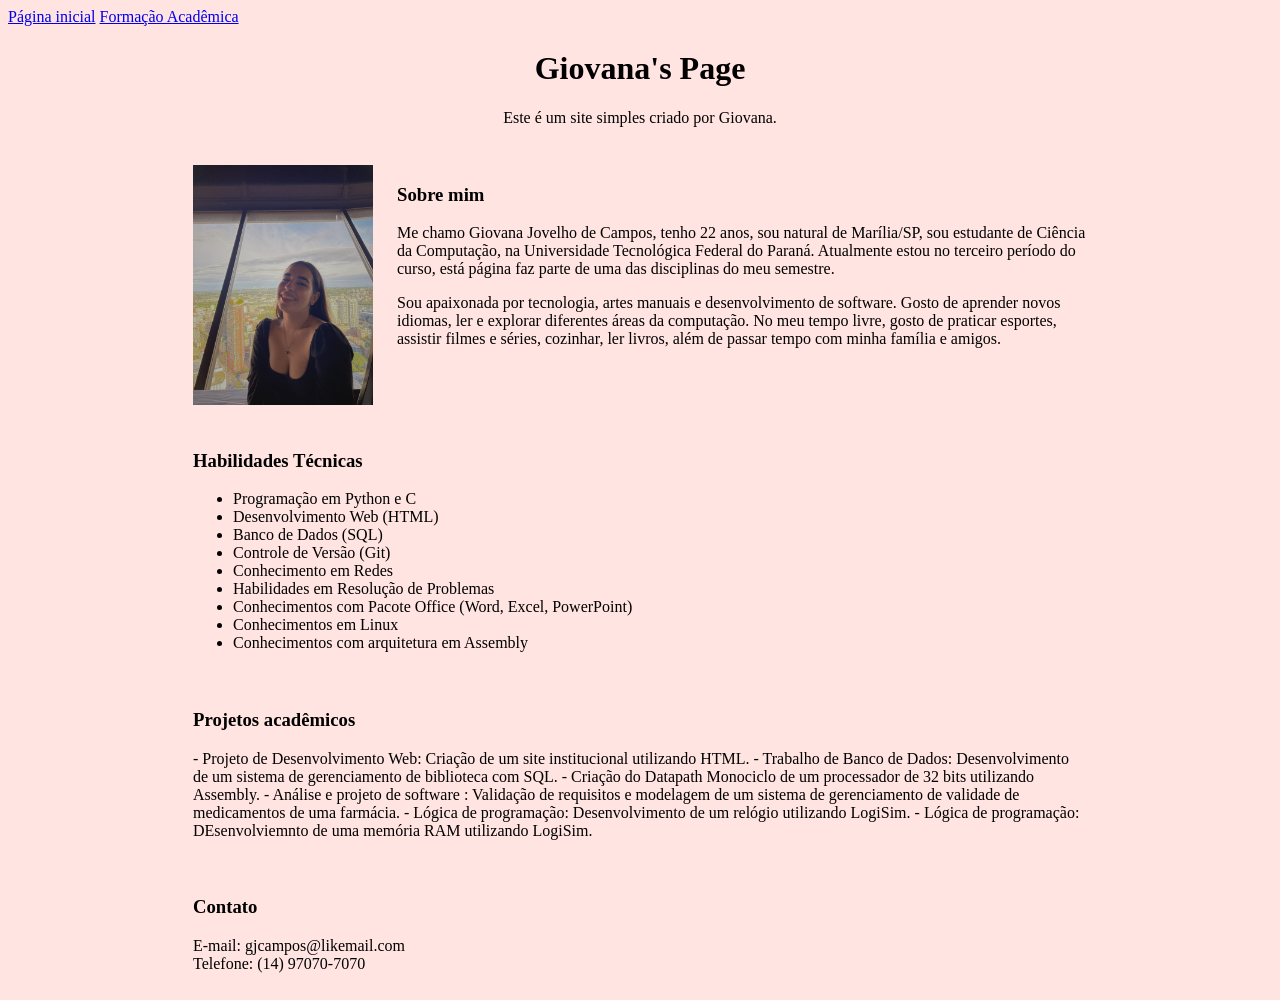
==== index.html @ 89d55080 "Fixes  #4" ====
<!DOCTYPE html>
<html lang="pt-BR">
<head>
    <meta charset="UTF-8">
    <meta name="viewport" content="width=device-width, initial-scale=1.0">
    <title>Giovana's Page</title>
</head>
<body bgcolor="#ffe4e1">

<table border="0" width="900" align="center">
    <nav justify-content="space-between">
        <a href="index.html">Página inicial</a>
        <a href="page.2.html">Formação Acadêmica</a>
    </nav>
    <tr>
        <td colspan="2" align="center">
            <h1>Giovana's Page</h1>
            <p>Este é um site simples criado por Giovana.</p>
            <br>
        </td>
    </tr>
    <tr>
        <td align="left" width="200" valign="top">
            <img src="./IMG/WhatsApp Image 2026-09-06 at 14.52.01.jpeg" width="180" >
        </td>
        <td align="left" valign="top">
            <h3>Sobre mim</h3>
            <p>
                <font face="Times New Roman" size="3">
                    Me chamo Giovana Jovelho de Campos, tenho 22 anos, sou natural de Marília/SP, sou estudante de Ciência da Computação, na Universidade Tecnológica Federal do Paraná. Atualmente estou no terceiro período do curso, está página faz parte de uma das disciplinas do meu semestre.
                </font>
            </p>   
            <p>
                <font face="Times New Roman" size="3">
                    Sou apaixonada por tecnologia, artes manuais e desenvolvimento de software. Gosto de aprender novos idiomas, ler e explorar diferentes áreas da computação. No meu tempo livre, gosto de praticar esportes, assistir filmes e séries, cozinhar, ler livros, além de passar tempo com minha família e amigos.
                </font>
            </p>
            <br>
    <tr>
        <td colspan="2" align="left" padding="25px">
            <br>
            <h3>Habilidades Técnicas</h3>
            <ul>
                <li>Programação em Python e C</li>
                <li>Desenvolvimento Web (HTML)</li>
                <li>Banco de Dados (SQL)</li>
                <li>Controle de Versão (Git)</li>
                <li>Conhecimento em Redes</li>
                <li>Habilidades em Resolução de Problemas</li>
                <li>Conhecimentos com Pacote Office (Word, Excel, PowerPoint)</li>
                <li>Conhecimentos em Linux</li>
                <li>Conhecimentos com arquitetura em Assembly</li>
            </ul>
        </td>
    </tr>
    <tr>
        <td colspan="2" align="left" padding="25px">
            <br>
            <h3>Projetos acadêmicos</h3>
            <p>
                <font face="Times New Roman" size="3">
                    - Projeto de Desenvolvimento Web: Criação de um site institucional utilizando HTML.
                    - Trabalho de Banco de Dados: Desenvolvimento de um sistema de gerenciamento de biblioteca com SQL.
                    - Criação do Datapath Monociclo de um processador de 32 bits utilizando Assembly.
                    - Análise e projeto de software : Validação de requisitos e modelagem de um sistema de gerenciamento de validade de medicamentos de uma farmácia.
                    - Lógica de programação: Desenvolvimento de um relógio utilizando LogiSim.
                    - Lógica de programação: DEsenvolviemnto de uma memória RAM utilizando LogiSim.
                </font>
            </p>
        </td>
    </tr>
    <tr>
        <td colspan="2" align="left" padding="25px">
            <br>
            <h3>Contato</h3>
            <p>
                <font face="Times New Roman" size="3">
                    E-mail: gjcampos@likemail.com
                    <br>
                    Telefone: (14) 97070-7070
                </font>
            </p>
        </td>
    </tr>
</table>
</body>
</html>
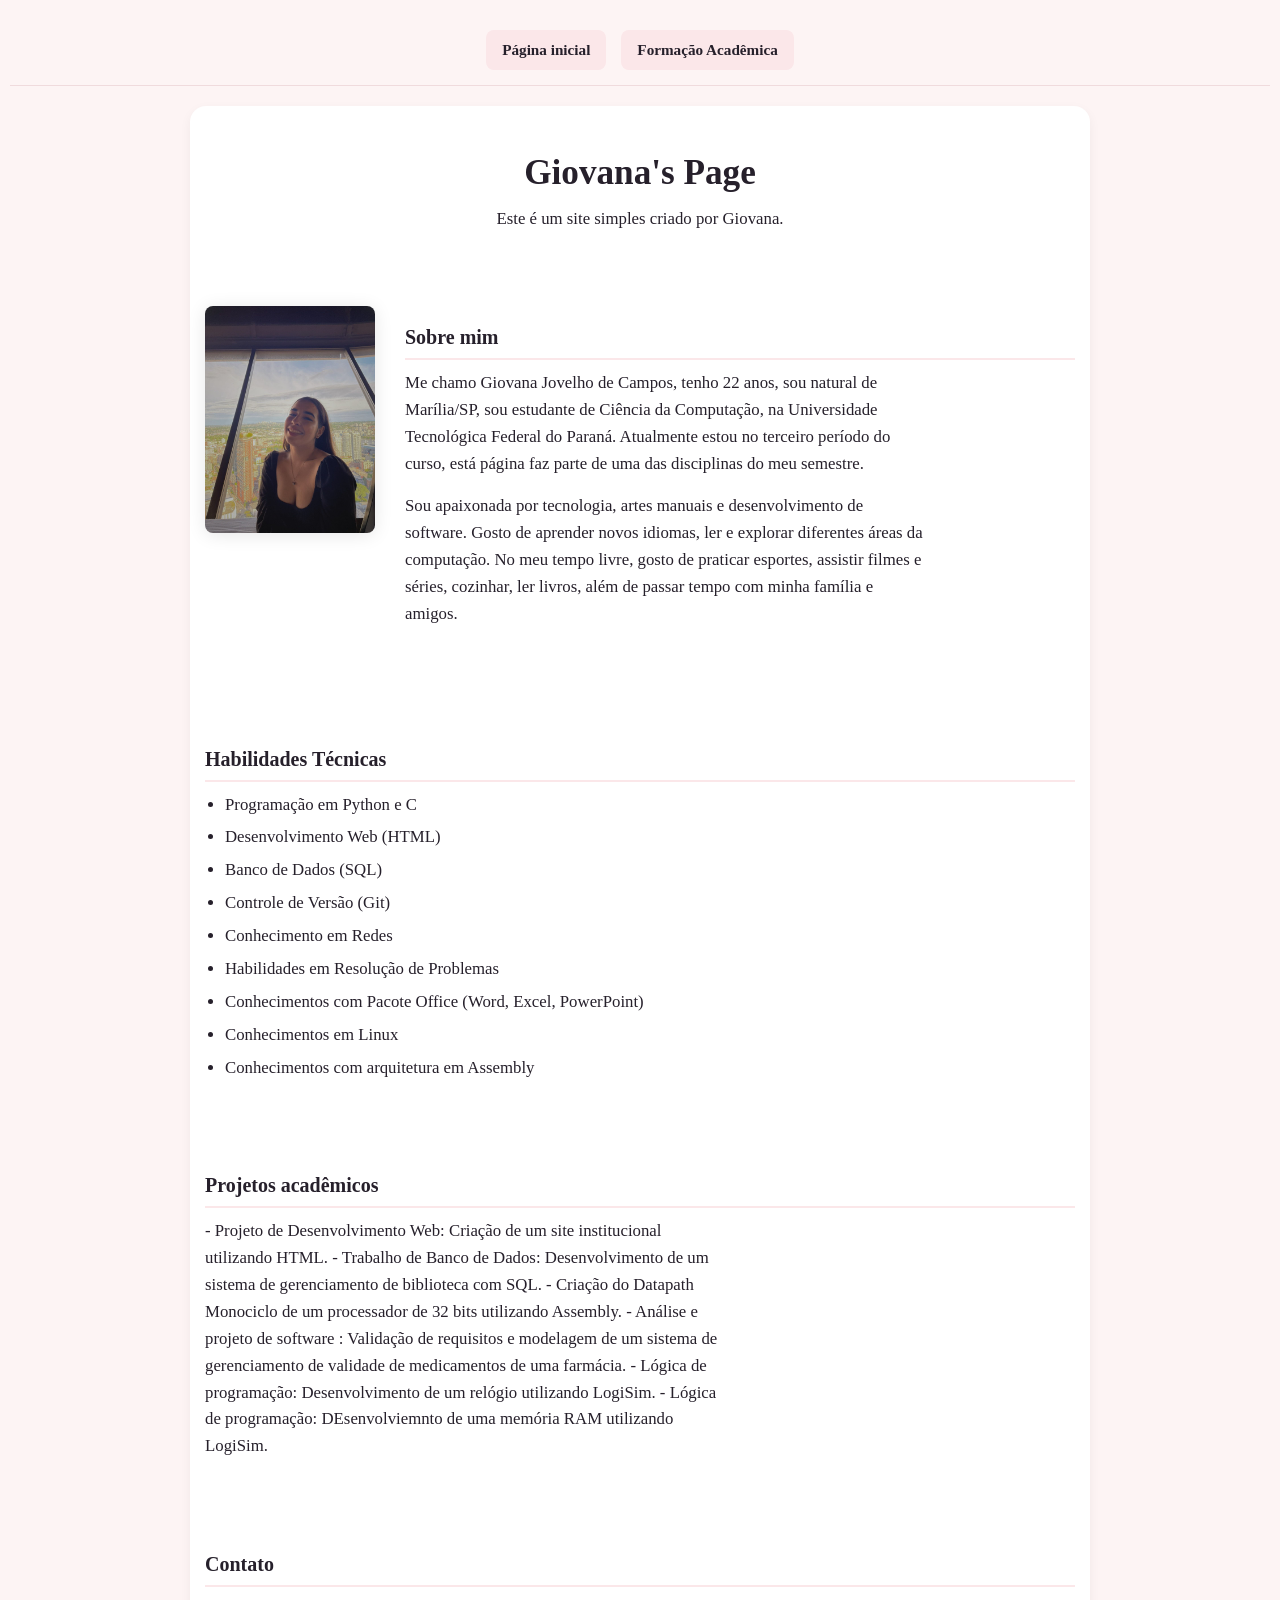
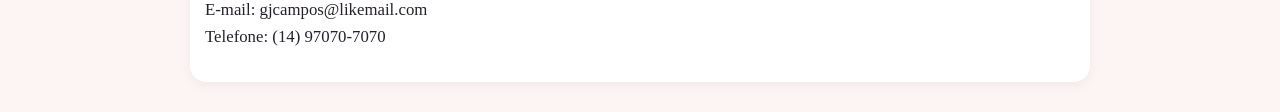
==== commit e3d7d130: "Adição de CSS" ====
--- a/index.html
+++ b/index.html
@@ -1,11 +1,12 @@
 <!DOCTYPE html>
 <html lang="pt-BR">
 <head>
+    <link rel="stylesheet" href="style.css">
     <meta charset="UTF-8">
     <meta name="viewport" content="width=device-width, initial-scale=1.0">
     <title>Giovana's Page</title>
 </head>
-<body bgcolor="#ffe4e1">
+<body>
 
 <table border="0" width="900" align="center">
     <nav justify-content="space-between">
--- a/style.css
+++ b/style.css
@@ -0,0 +1,140 @@
+:root {
+    --bg-color: #fdf4f4;
+    --text-color: #333; 
+    --surface: #ffffff;
+    --surface-alt: #fbe7e9;
+    --ink: #26202b; 
+    --ink-muted: #6e6577;
+    --accent: #d6486b;
+    --accent-hover: #b33252;
+    --teal: #1f6f6b;
+    --border-color: #f0dbdd;
+
+    --font-display: 'Fraunces', Georgia, serif;
+    --font-body: 'Times New Roman', serif;
+
+    --radius-sm: 8px;
+    --radius-lg: 16px;
+}
+
+*, *::before, *::after {
+    box-sizing: border-box;
+}
+
+html{
+    scroll-behavior: smooth;
+}
+
+body {
+    background-color: var(--bg-color);
+    color: var(--ink);
+    font-family: var(--font-body);
+    font-size: 1.05rem;
+    line-height: 1.6;
+    margin: 0;
+    padding: 30px 10px;
+}
+
+table {
+    background-color: var(--surface);
+    border-radius: var(--radius-lg);
+    border-collapse: collapse;
+    padding: 30px;
+    box-shadow: 0 4px 12px rgba(0, 0, 0, 0.05);
+    margin: 0 auto;
+    max-width: 900px;
+    width: 100%;
+}
+
+td {
+    padding: 15px;
+}
+
+font{
+    font-family: inherit;
+    font-size: inherit;
+    color: inherit;
+}
+
+nav {
+    display: flex;
+    justify-content: center;
+    gap: 15px;
+    padding-bottom: 15px;
+    margin-bottom: 20px;
+    border-bottom: 1px solid var(--border-color);
+}    
+
+nav a {
+    text-decoration: none;
+    color: var(--ink);
+    font-weight: bold;
+    font-size: 0.95rem;
+    padding: 8px 16px;
+    background-color: var(--surface-alt);
+    border-radius: var(--radius-sm);
+    transition: all 0.2s ease;
+}
+
+nav a:hover {
+    background-color: var(--accent);
+    color: #ffffff;
+}
+
+img {
+    max-width: 100%;
+    height: auto;
+    border-radius: var(--radius-sm);
+    box-shadow: 0 2px 18px rgba(0, 0, 0, 0.1);
+    display: block;
+}
+
+a {
+    color: var(--accent);
+}
+
+a:focus-visible,
+button:focus-visible {
+    outline: 2px solid var(--teal);
+    outline-offset: 3px;
+}
+
+h1 {
+    font-family: var(--font-display);
+    color: var(--ink);
+    font-size: 2.2rem;
+    margin-bottom: 5px;
+}
+
+h3 {
+    font-family: var(--font-display);
+    color: var(--ink);
+    font-size: 1.25rem;
+    border-bottom: 2px solid var(--surface-alt);
+    padding-bottom: 5px;
+    margin-bottom: 10px;
+    margin-top: 15px;
+}
+
+p {
+    margin: 0 0 1rem;
+    max-width: 62ch;
+    color: var(--ink);
+}
+
+ul  {
+    margin: 0 0 1rem 20px;
+    padding: 0;
+}
+
+li {
+    margin-bottom: 6px;
+}
+
+a {
+    color: var(--accent);
+}
+
+a:hover {
+    color: var(--accent);
+}
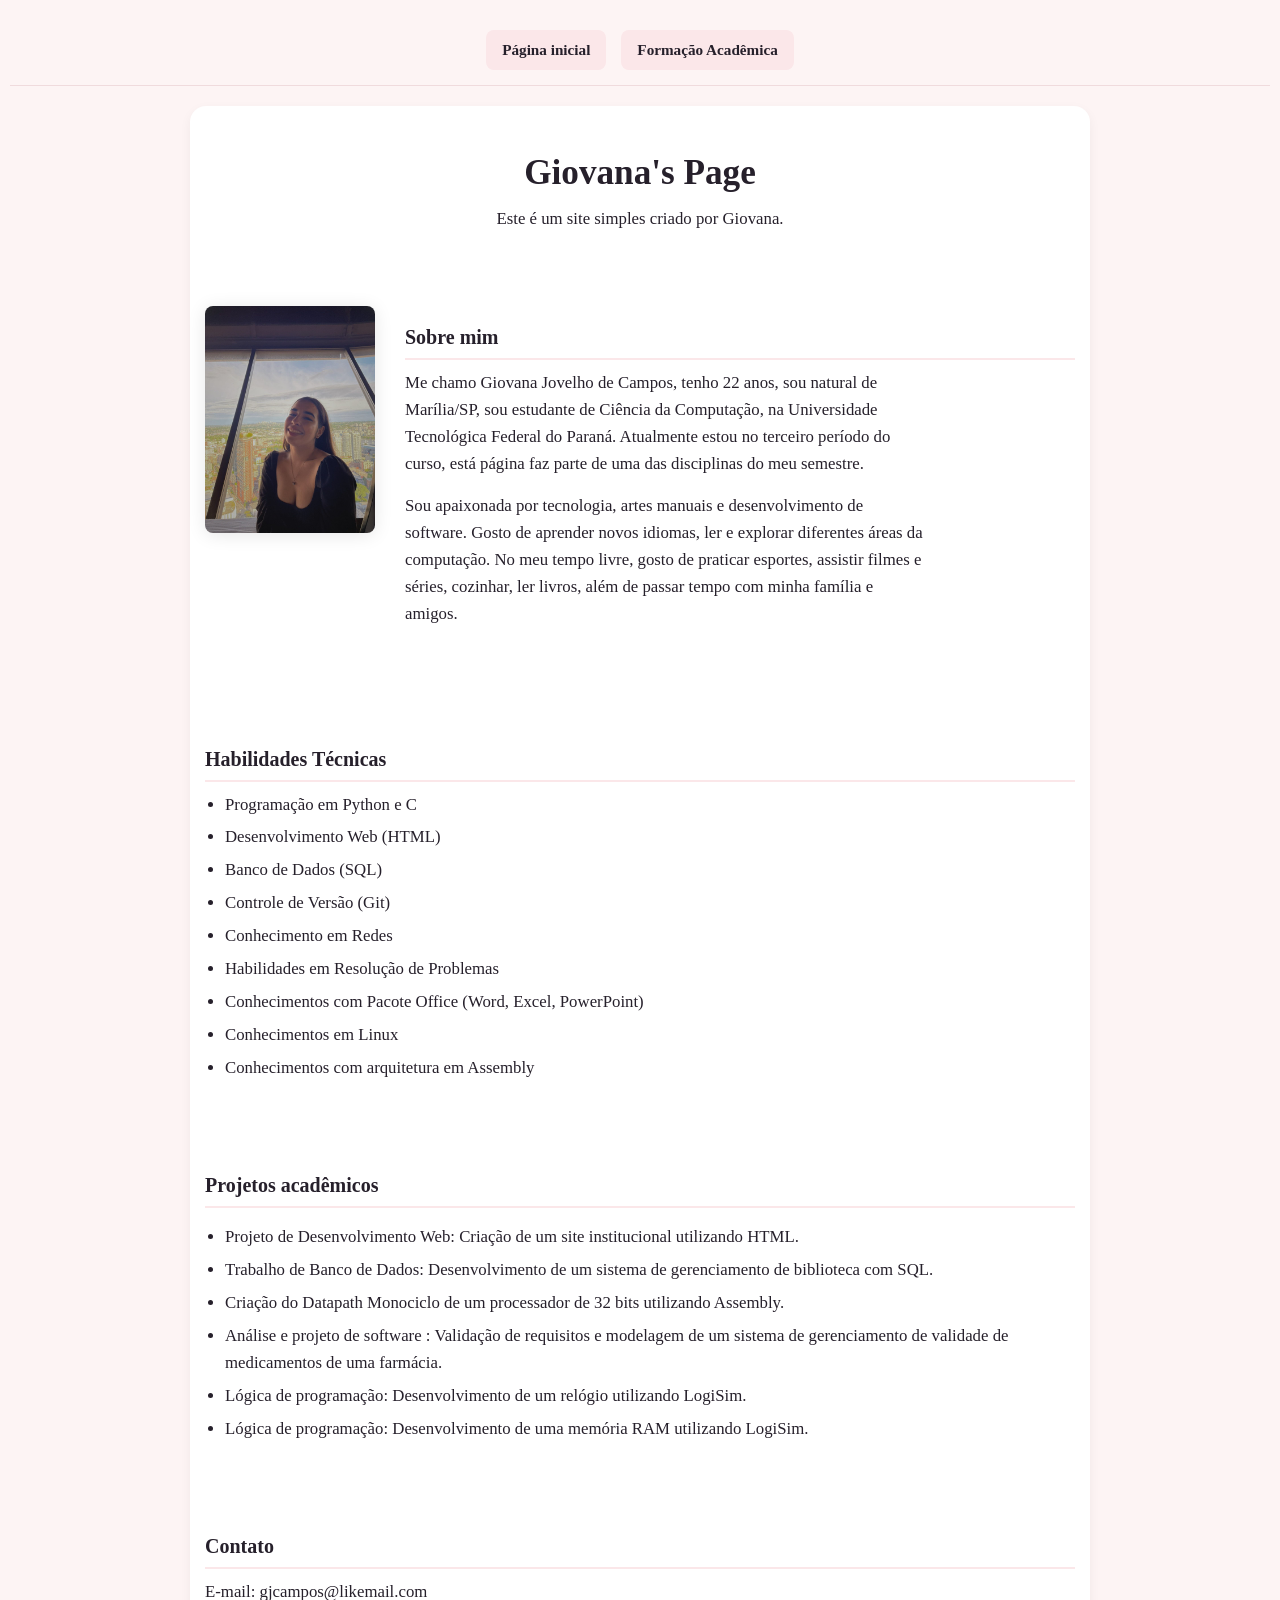
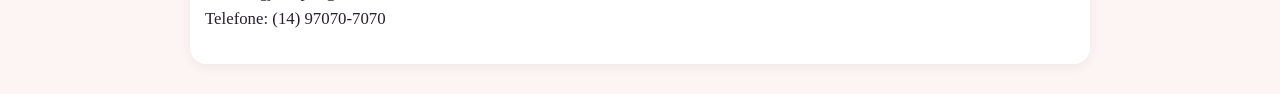
==== commit 537b7b14: "Correção HTML" ====
--- a/index.html
+++ b/index.html
@@ -60,13 +60,15 @@
             <h3>Projetos acadêmicos</h3>
             <p>
                 <font face="Times New Roman" size="3">
-                    - Projeto de Desenvolvimento Web: Criação de um site institucional utilizando HTML.
-                    - Trabalho de Banco de Dados: Desenvolvimento de um sistema de gerenciamento de biblioteca com SQL.
-                    - Criação do Datapath Monociclo de um processador de 32 bits utilizando Assembly.
-                    - Análise e projeto de software : Validação de requisitos e modelagem de um sistema de gerenciamento de validade de medicamentos de uma farmácia.
-                    - Lógica de programação: Desenvolvimento de um relógio utilizando LogiSim.
-                    - Lógica de programação: DEsenvolviemnto de uma memória RAM utilizando LogiSim.
+            <ul>
+                    <li>Projeto de Desenvolvimento Web: Criação de um site institucional utilizando HTML.</li>
+                    <li>Trabalho de Banco de Dados: Desenvolvimento de um sistema de gerenciamento de biblioteca com SQL.</li>
+                    <li>Criação do Datapath Monociclo de um processador de 32 bits utilizando Assembly.</li>
+                    <li>Análise e projeto de software : Validação de requisitos e modelagem de um sistema de gerenciamento de validade de medicamentos de uma farmácia.</li>
+                    <li>Lógica de programação: Desenvolvimento de um relógio utilizando LogiSim.</li>
+                    <li>Lógica de programação: Desenvolvimento de uma memória RAM utilizando LogiSim.</li>
                 </font>
+            </ul>
             </p>
         </td>
     </tr>
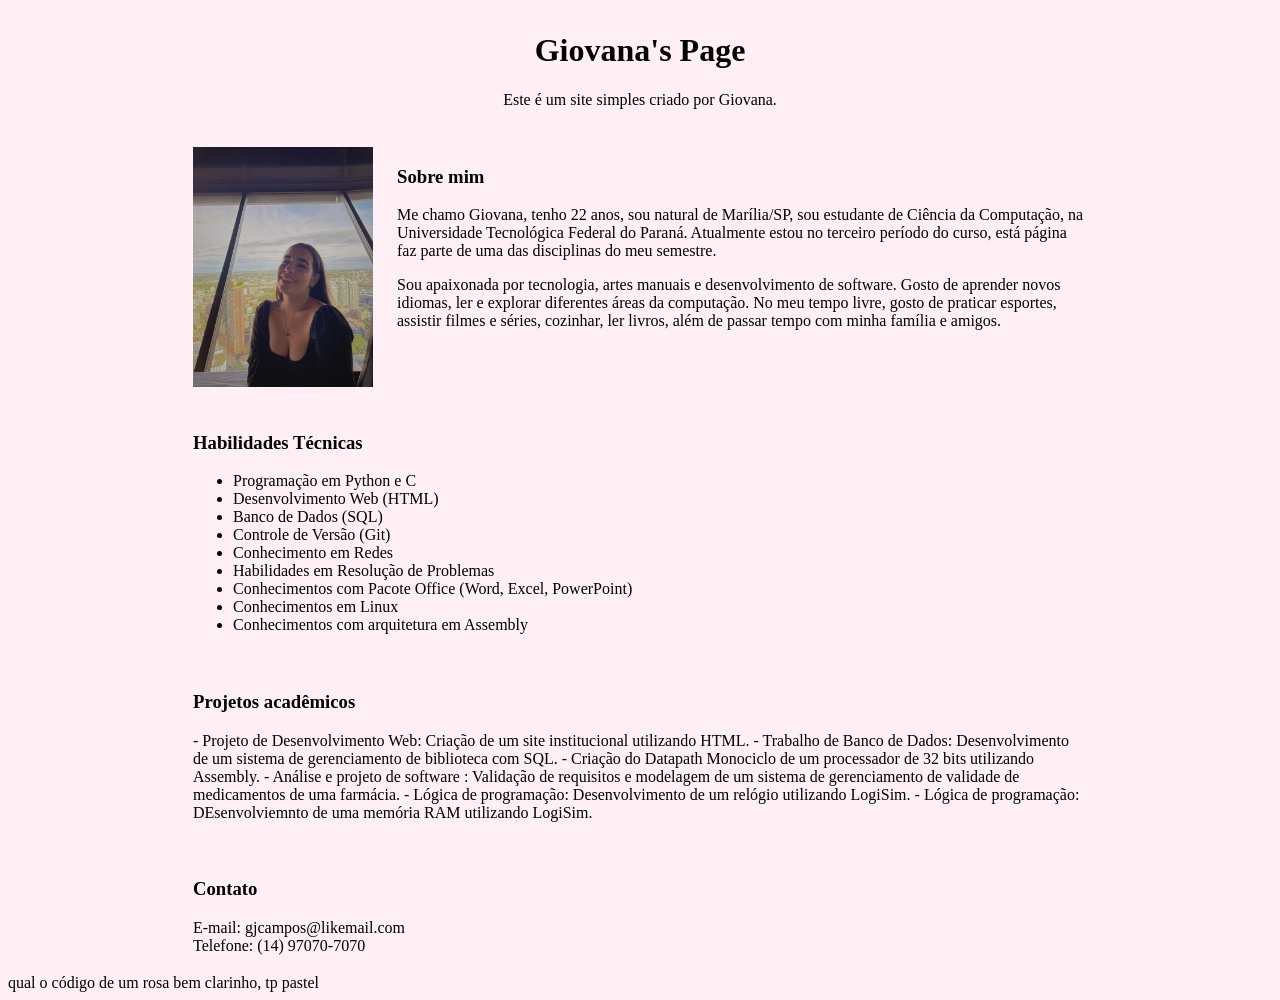
==== commit 694196b8: "Merge pull request #2 from gijcampos/feature/HTMLpage Implementado issue #1" ====
--- a/index.html
+++ b/index.html
@@ -1,18 +1,13 @@
 <!DOCTYPE html>
 <html lang="pt-BR">
 <head>
-    <link rel="stylesheet" href="style.css">
     <meta charset="UTF-8">
     <meta name="viewport" content="width=device-width, initial-scale=1.0">
     <title>Giovana's Page</title>
 </head>
-<body>
+<body bgcolor="#fff0f5">
 
 <table border="0" width="900" align="center">
-    <nav justify-content="space-between">
-        <a href="index.html">Página inicial</a>
-        <a href="page.2.html">Formação Acadêmica</a>
-    </nav>
     <tr>
         <td colspan="2" align="center">
             <h1>Giovana's Page</h1>
@@ -28,7 +23,7 @@
             <h3>Sobre mim</h3>
             <p>
                 <font face="Times New Roman" size="3">
-                    Me chamo Giovana Jovelho de Campos, tenho 22 anos, sou natural de Marília/SP, sou estudante de Ciência da Computação, na Universidade Tecnológica Federal do Paraná. Atualmente estou no terceiro período do curso, está página faz parte de uma das disciplinas do meu semestre.
+                    Me chamo Giovana, tenho 22 anos, sou natural de Marília/SP, sou estudante de Ciência da Computação, na Universidade Tecnológica Federal do Paraná. Atualmente estou no terceiro período do curso, está página faz parte de uma das disciplinas do meu semestre.
                 </font>
             </p>   
             <p>
@@ -60,15 +55,13 @@
             <h3>Projetos acadêmicos</h3>
             <p>
                 <font face="Times New Roman" size="3">
-            <ul>
-                    <li>Projeto de Desenvolvimento Web: Criação de um site institucional utilizando HTML.</li>
-                    <li>Trabalho de Banco de Dados: Desenvolvimento de um sistema de gerenciamento de biblioteca com SQL.</li>
-                    <li>Criação do Datapath Monociclo de um processador de 32 bits utilizando Assembly.</li>
-                    <li>Análise e projeto de software : Validação de requisitos e modelagem de um sistema de gerenciamento de validade de medicamentos de uma farmácia.</li>
-                    <li>Lógica de programação: Desenvolvimento de um relógio utilizando LogiSim.</li>
-                    <li>Lógica de programação: Desenvolvimento de uma memória RAM utilizando LogiSim.</li>
+                    - Projeto de Desenvolvimento Web: Criação de um site institucional utilizando HTML.
+                    - Trabalho de Banco de Dados: Desenvolvimento de um sistema de gerenciamento de biblioteca com SQL.
+                    - Criação do Datapath Monociclo de um processador de 32 bits utilizando Assembly.
+                    - Análise e projeto de software : Validação de requisitos e modelagem de um sistema de gerenciamento de validade de medicamentos de uma farmácia.
+                    - Lógica de programação: Desenvolvimento de um relógio utilizando LogiSim.
+                    - Lógica de programação: DEsenvolviemnto de uma memória RAM utilizando LogiSim.
                 </font>
-            </ul>
             </p>
         </td>
     </tr>
@@ -85,6 +78,7 @@
             </p>
         </td>
     </tr>
+
 </table>
-</body>
+</body>qual o código de um rosa bem clarinho, tp pastel
 </html>
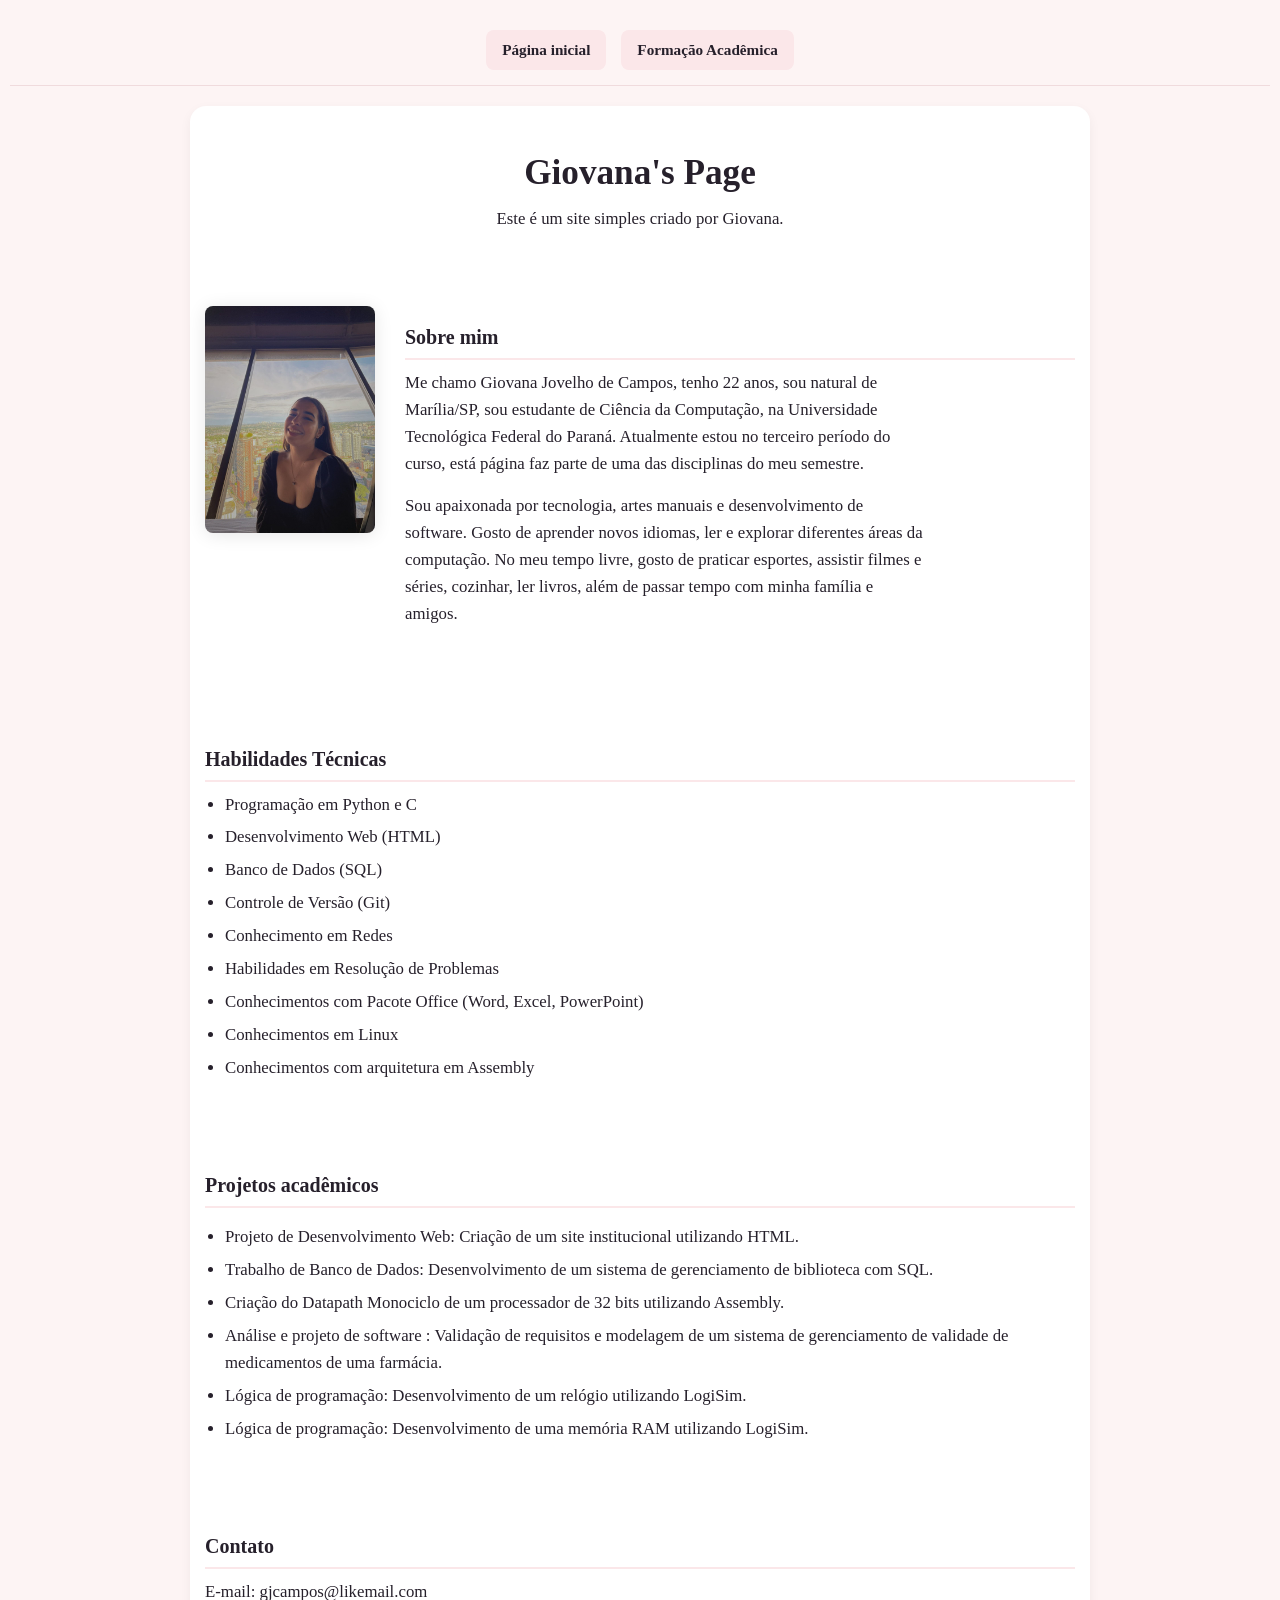
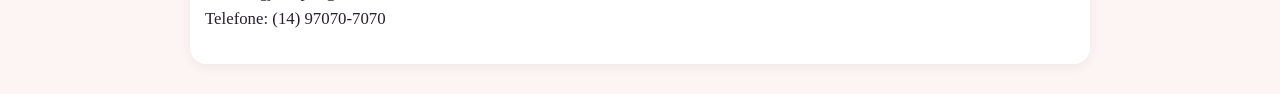
==== commit 3fadc4e7: "Merge pull request #4 from gijcampos/feature/newpage Feature/newpage issue #3" ====
--- a/index.html
+++ b/index.html
@@ -1,13 +1,18 @@
 <!DOCTYPE html>
 <html lang="pt-BR">
 <head>
+    <link rel="stylesheet" href="style.css">
     <meta charset="UTF-8">
     <meta name="viewport" content="width=device-width, initial-scale=1.0">
     <title>Giovana's Page</title>
 </head>
-<body bgcolor="#fff0f5">
+<body>
 
 <table border="0" width="900" align="center">
+    <nav justify-content="space-between">
+        <a href="index.html">Página inicial</a>
+        <a href="page.2.html">Formação Acadêmica</a>
+    </nav>
     <tr>
         <td colspan="2" align="center">
             <h1>Giovana's Page</h1>
@@ -23,7 +28,7 @@
             <h3>Sobre mim</h3>
             <p>
                 <font face="Times New Roman" size="3">
-                    Me chamo Giovana, tenho 22 anos, sou natural de Marília/SP, sou estudante de Ciência da Computação, na Universidade Tecnológica Federal do Paraná. Atualmente estou no terceiro período do curso, está página faz parte de uma das disciplinas do meu semestre.
+                    Me chamo Giovana Jovelho de Campos, tenho 22 anos, sou natural de Marília/SP, sou estudante de Ciência da Computação, na Universidade Tecnológica Federal do Paraná. Atualmente estou no terceiro período do curso, está página faz parte de uma das disciplinas do meu semestre.
                 </font>
             </p>   
             <p>
@@ -55,13 +60,15 @@
             <h3>Projetos acadêmicos</h3>
             <p>
                 <font face="Times New Roman" size="3">
-                    - Projeto de Desenvolvimento Web: Criação de um site institucional utilizando HTML.
-                    - Trabalho de Banco de Dados: Desenvolvimento de um sistema de gerenciamento de biblioteca com SQL.
-                    - Criação do Datapath Monociclo de um processador de 32 bits utilizando Assembly.
-                    - Análise e projeto de software : Validação de requisitos e modelagem de um sistema de gerenciamento de validade de medicamentos de uma farmácia.
-                    - Lógica de programação: Desenvolvimento de um relógio utilizando LogiSim.
-                    - Lógica de programação: DEsenvolviemnto de uma memória RAM utilizando LogiSim.
+            <ul>
+                    <li>Projeto de Desenvolvimento Web: Criação de um site institucional utilizando HTML.</li>
+                    <li>Trabalho de Banco de Dados: Desenvolvimento de um sistema de gerenciamento de biblioteca com SQL.</li>
+                    <li>Criação do Datapath Monociclo de um processador de 32 bits utilizando Assembly.</li>
+                    <li>Análise e projeto de software : Validação de requisitos e modelagem de um sistema de gerenciamento de validade de medicamentos de uma farmácia.</li>
+                    <li>Lógica de programação: Desenvolvimento de um relógio utilizando LogiSim.</li>
+                    <li>Lógica de programação: Desenvolvimento de uma memória RAM utilizando LogiSim.</li>
                 </font>
+            </ul>
             </p>
         </td>
     </tr>
@@ -78,7 +85,6 @@
             </p>
         </td>
     </tr>
-
 </table>
-</body>qual o código de um rosa bem clarinho, tp pastel
+</body>
 </html>
--- a/style.css
+++ b/style.css
@@ -0,0 +1,140 @@
+:root {
+    --bg-color: #fdf4f4;
+    --text-color: #333; 
+    --surface: #ffffff;
+    --surface-alt: #fbe7e9;
+    --ink: #26202b; 
+    --ink-muted: #6e6577;
+    --accent: #d6486b;
+    --accent-hover: #b33252;
+    --teal: #1f6f6b;
+    --border-color: #f0dbdd;
+
+    --font-display: 'Fraunces', Georgia, serif;
+    --font-body: 'Times New Roman', serif;
+
+    --radius-sm: 8px;
+    --radius-lg: 16px;
+}
+
+*, *::before, *::after {
+    box-sizing: border-box;
+}
+
+html{
+    scroll-behavior: smooth;
+}
+
+body {
+    background-color: var(--bg-color);
+    color: var(--ink);
+    font-family: var(--font-body);
+    font-size: 1.05rem;
+    line-height: 1.6;
+    margin: 0;
+    padding: 30px 10px;
+}
+
+table {
+    background-color: var(--surface);
+    border-radius: var(--radius-lg);
+    border-collapse: collapse;
+    padding: 30px;
+    box-shadow: 0 4px 12px rgba(0, 0, 0, 0.05);
+    margin: 0 auto;
+    max-width: 900px;
+    width: 100%;
+}
+
+td {
+    padding: 15px;
+}
+
+font{
+    font-family: inherit;
+    font-size: inherit;
+    color: inherit;
+}
+
+nav {
+    display: flex;
+    justify-content: center;
+    gap: 15px;
+    padding-bottom: 15px;
+    margin-bottom: 20px;
+    border-bottom: 1px solid var(--border-color);
+}    
+
+nav a {
+    text-decoration: none;
+    color: var(--ink);
+    font-weight: bold;
+    font-size: 0.95rem;
+    padding: 8px 16px;
+    background-color: var(--surface-alt);
+    border-radius: var(--radius-sm);
+    transition: all 0.2s ease;
+}
+
+nav a:hover {
+    background-color: var(--accent);
+    color: #ffffff;
+}
+
+img {
+    max-width: 100%;
+    height: auto;
+    border-radius: var(--radius-sm);
+    box-shadow: 0 2px 18px rgba(0, 0, 0, 0.1);
+    display: block;
+}
+
+a {
+    color: var(--accent);
+}
+
+a:focus-visible,
+button:focus-visible {
+    outline: 2px solid var(--teal);
+    outline-offset: 3px;
+}
+
+h1 {
+    font-family: var(--font-display);
+    color: var(--ink);
+    font-size: 2.2rem;
+    margin-bottom: 5px;
+}
+
+h3 {
+    font-family: var(--font-display);
+    color: var(--ink);
+    font-size: 1.25rem;
+    border-bottom: 2px solid var(--surface-alt);
+    padding-bottom: 5px;
+    margin-bottom: 10px;
+    margin-top: 15px;
+}
+
+p {
+    margin: 0 0 1rem;
+    max-width: 62ch;
+    color: var(--ink);
+}
+
+ul  {
+    margin: 0 0 1rem 20px;
+    padding: 0;
+}
+
+li {
+    margin-bottom: 6px;
+}
+
+a {
+    color: var(--accent);
+}
+
+a:hover {
+    color: var(--accent);
+}
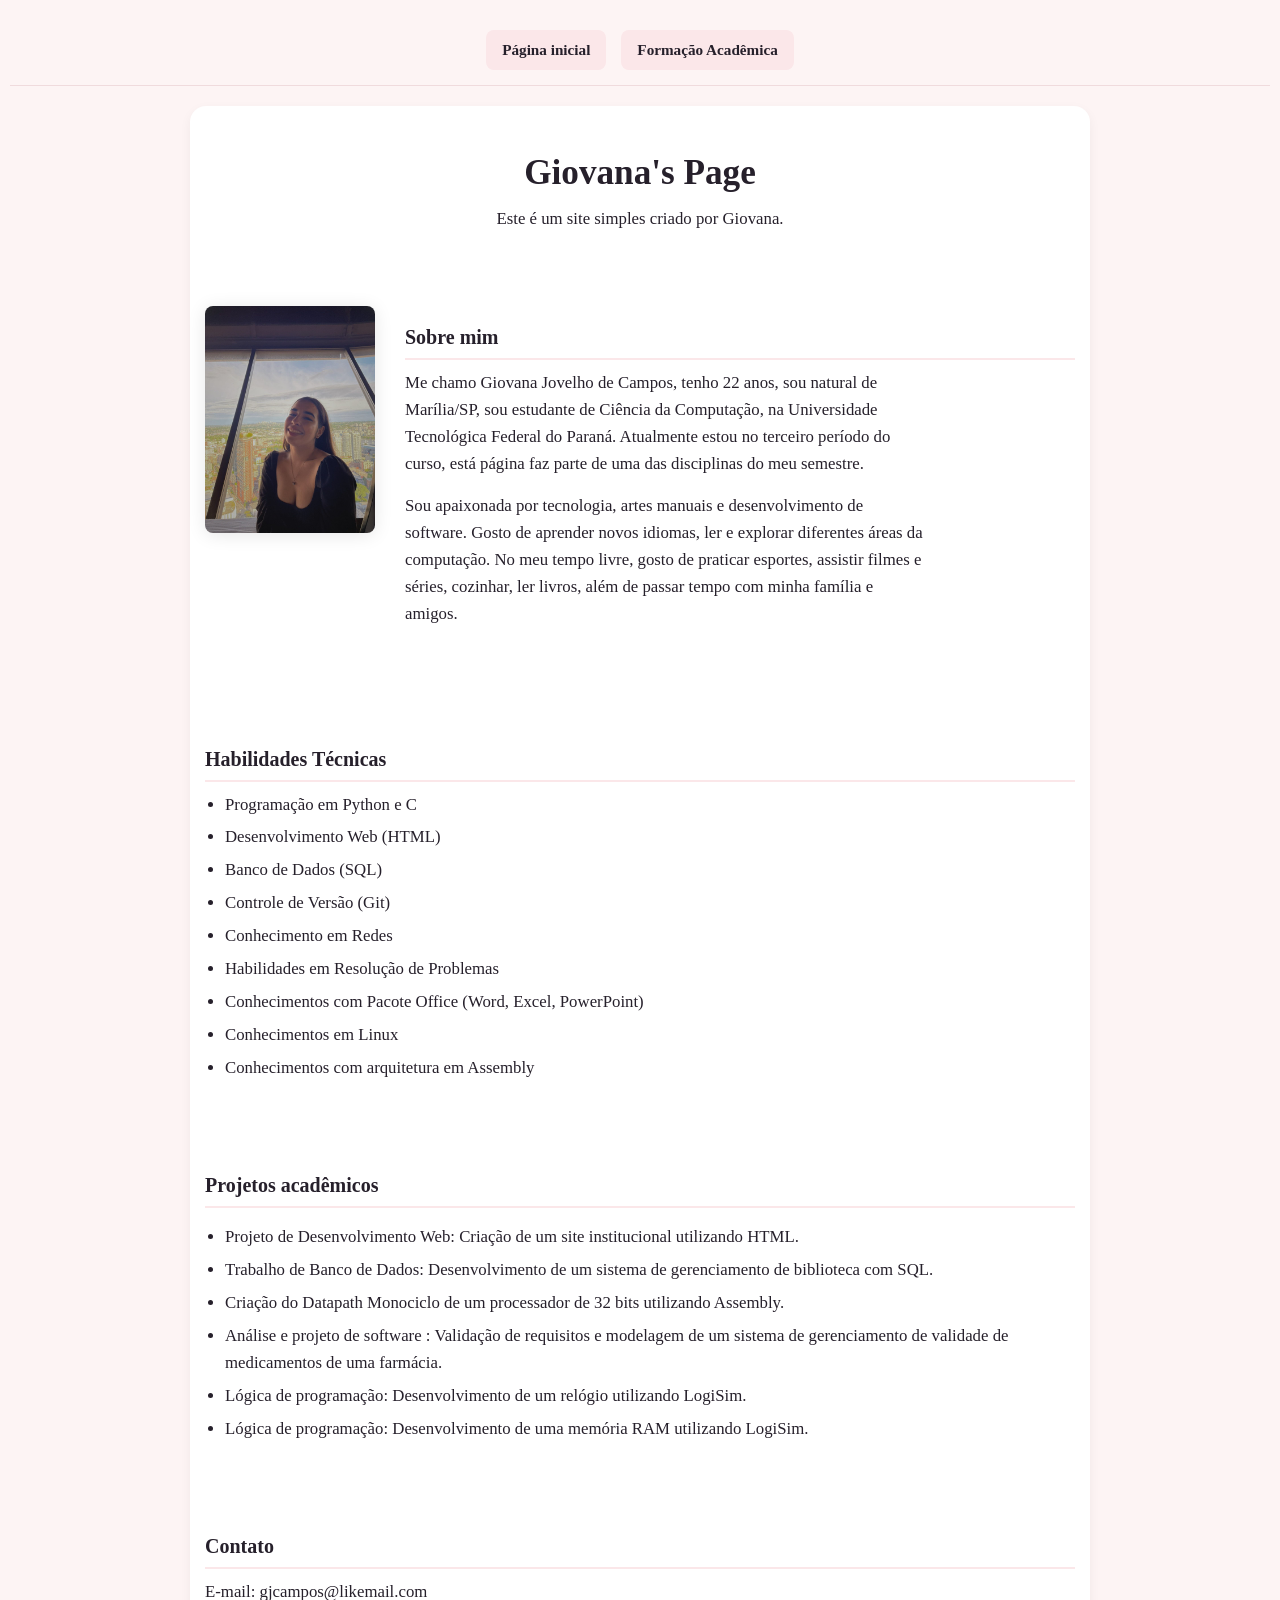
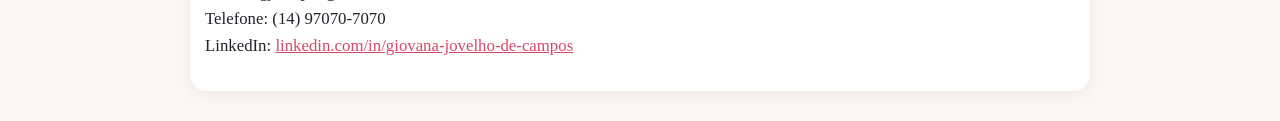
==== commit dd1b7306: "feat: adicionando o link do perfil no linkedin" ====
--- a/index.html
+++ b/index.html
@@ -81,6 +81,8 @@
                     E-mail: gjcampos@likemail.com
                     <br>
                     Telefone: (14) 97070-7070
+                    <br>
+                    LinkedIn: <a href="https://www.linkedin.com/in/giovana-jovelho-de-campos-905614404/">linkedin.com/in/giovana-jovelho-de-campos</a>
                 </font>
             </p>
         </td>
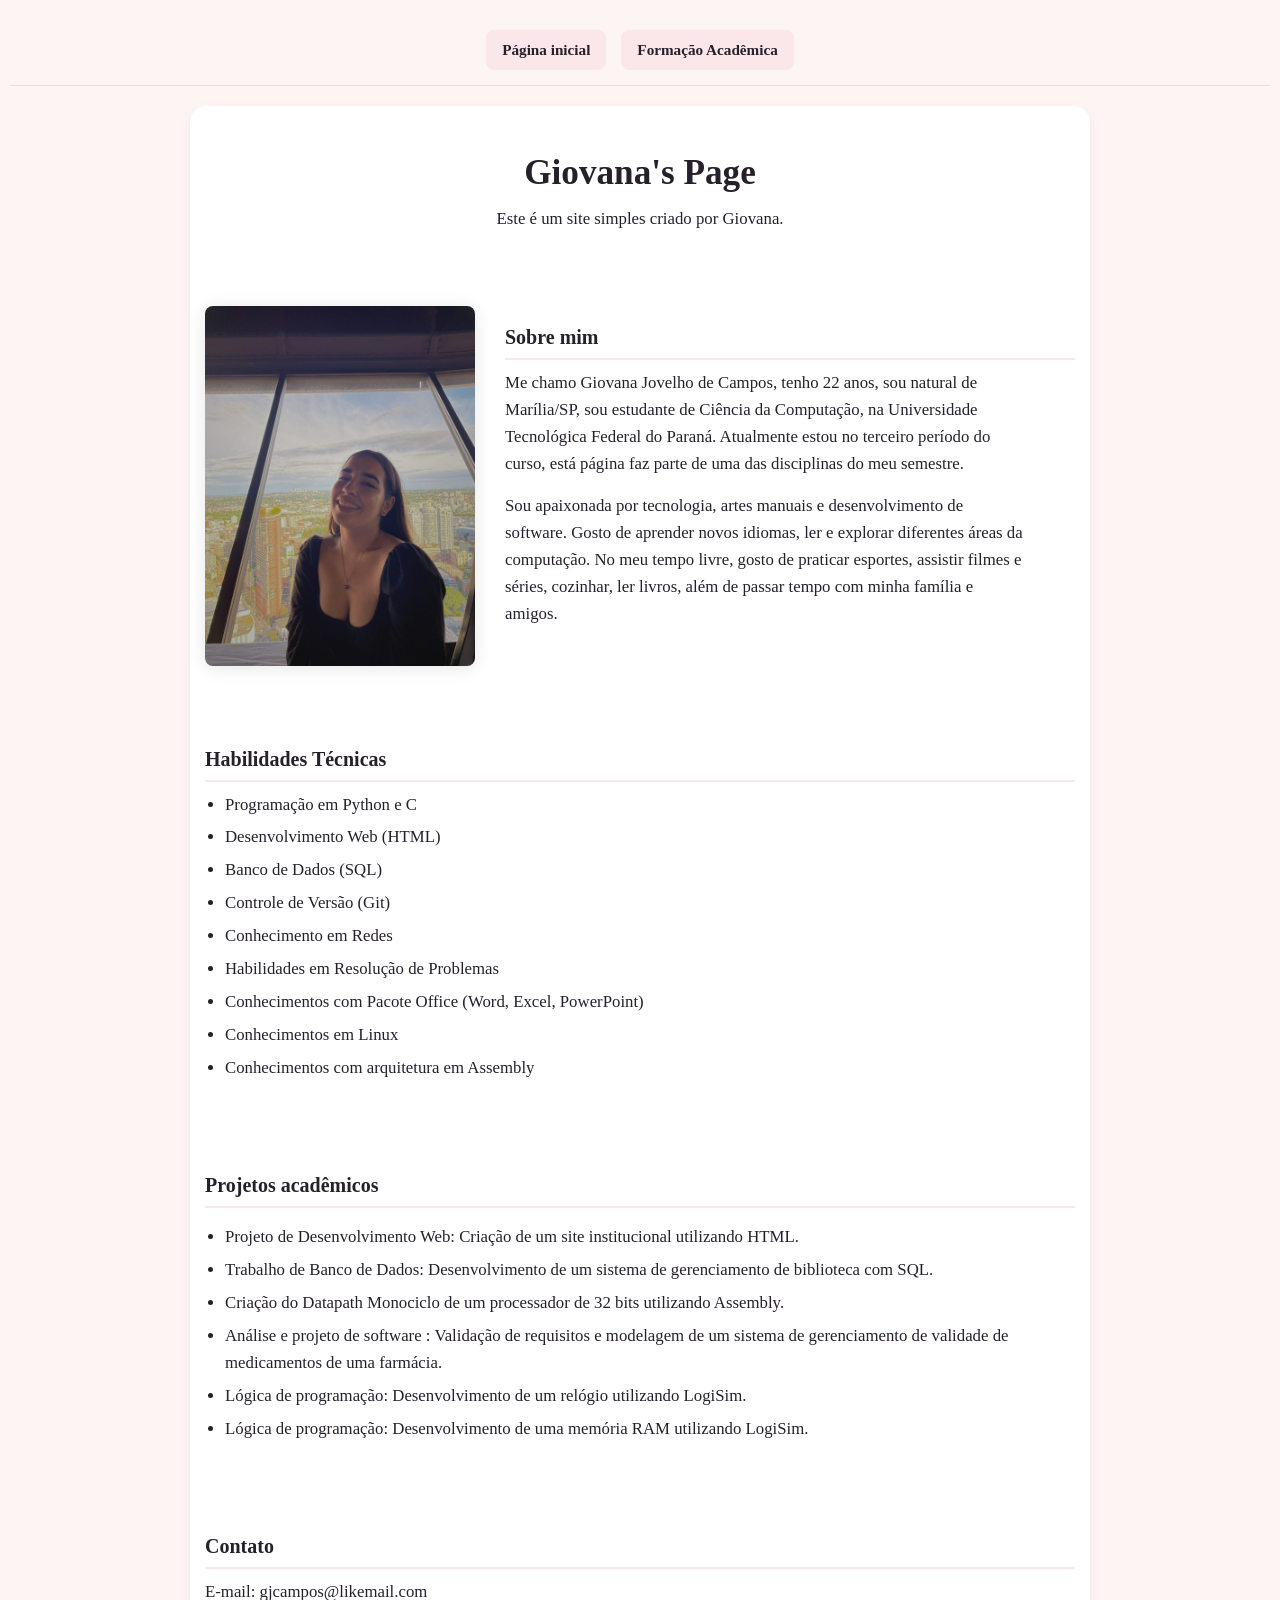
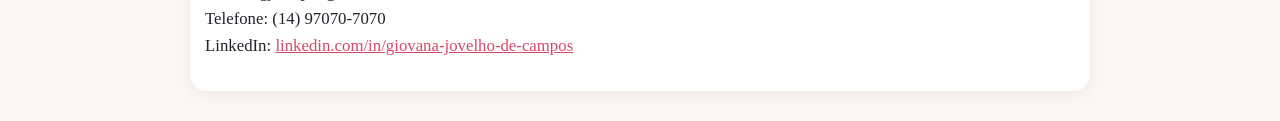
==== commit b1786ec3: "chore: ajusta o tamanho da imagem na pagina principal" ====
--- a/index.html
+++ b/index.html
@@ -21,8 +21,8 @@
         </td>
     </tr>
     <tr>
-        <td align="left" width="200" valign="top">
-            <img src="./IMG/WhatsApp Image 2026-09-06 at 14.52.01.jpeg" width="180" >
+        <td align="left" width="300" valign="top">
+            <img src="./IMG/WhatsApp Image 2026-09-06 at 14.52.01.jpeg" width="280" >
         </td>
         <td align="left" valign="top">
             <h3>Sobre mim</h3>
